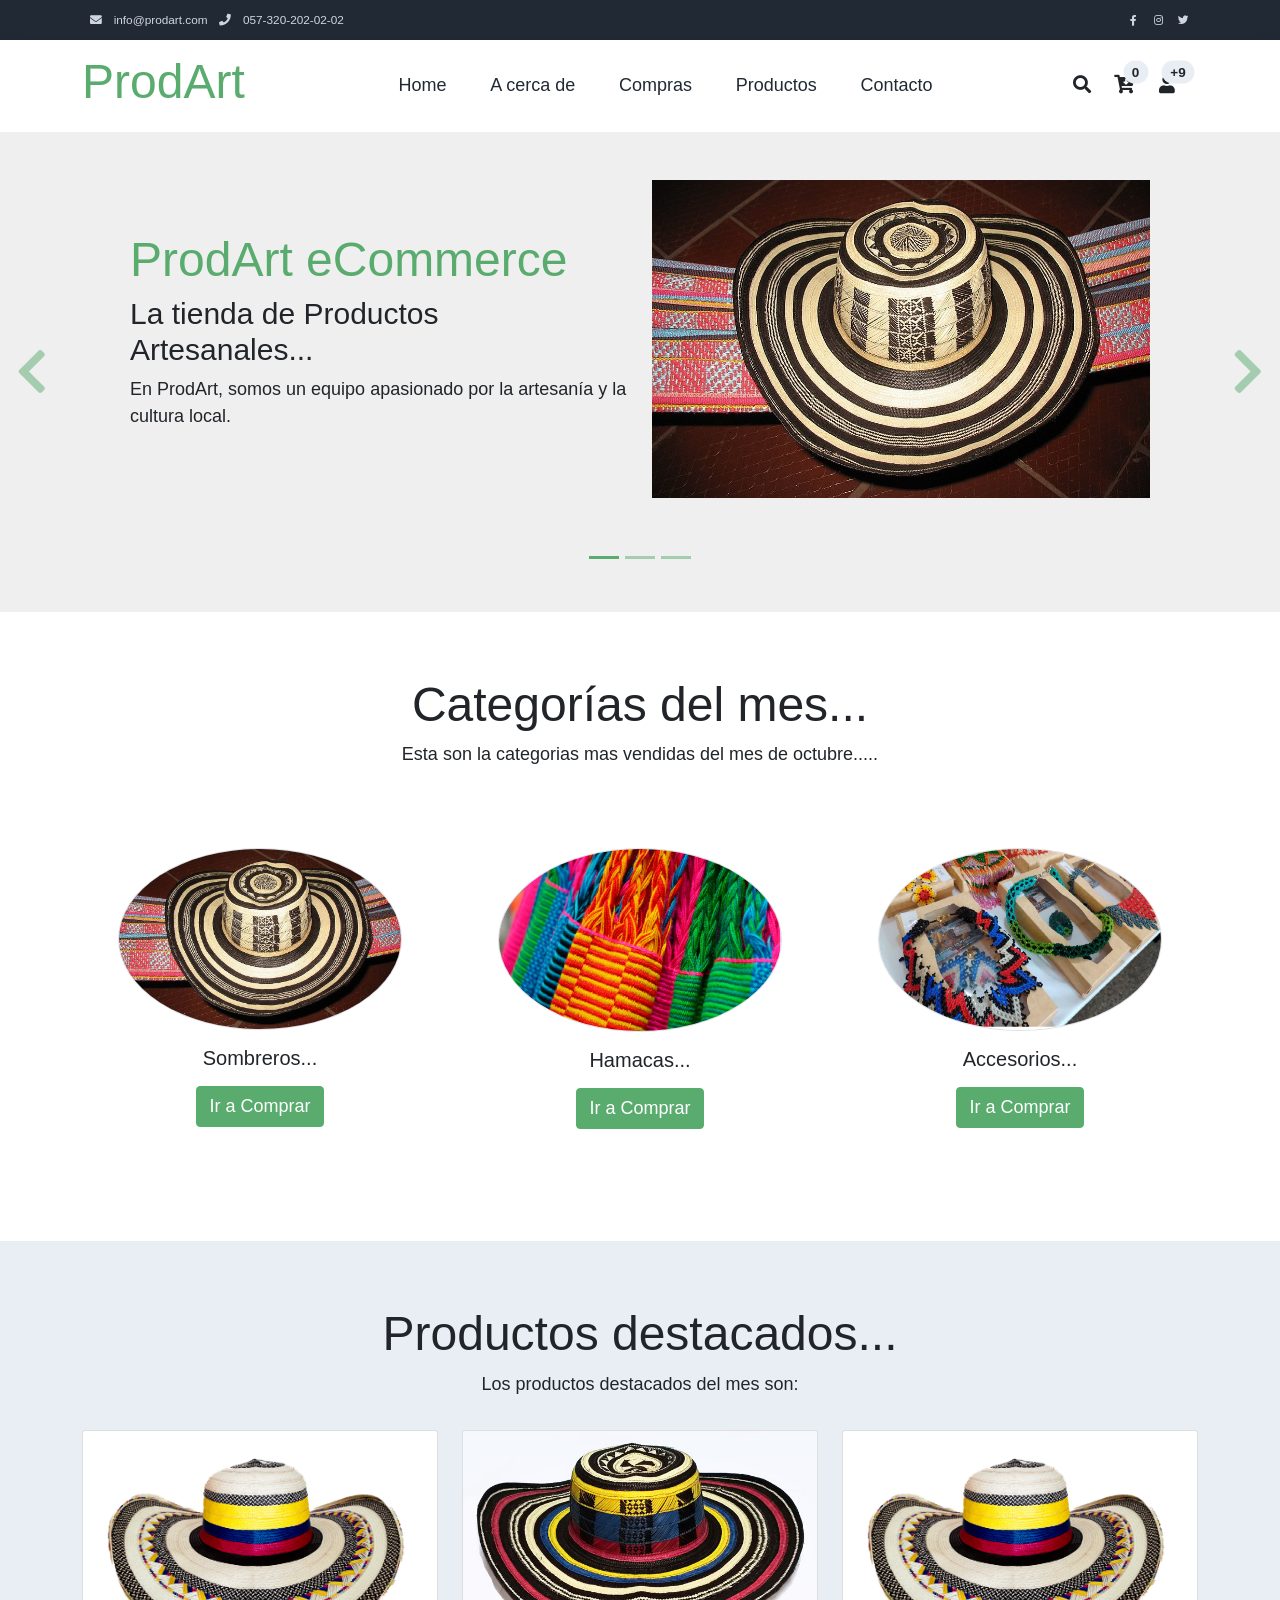
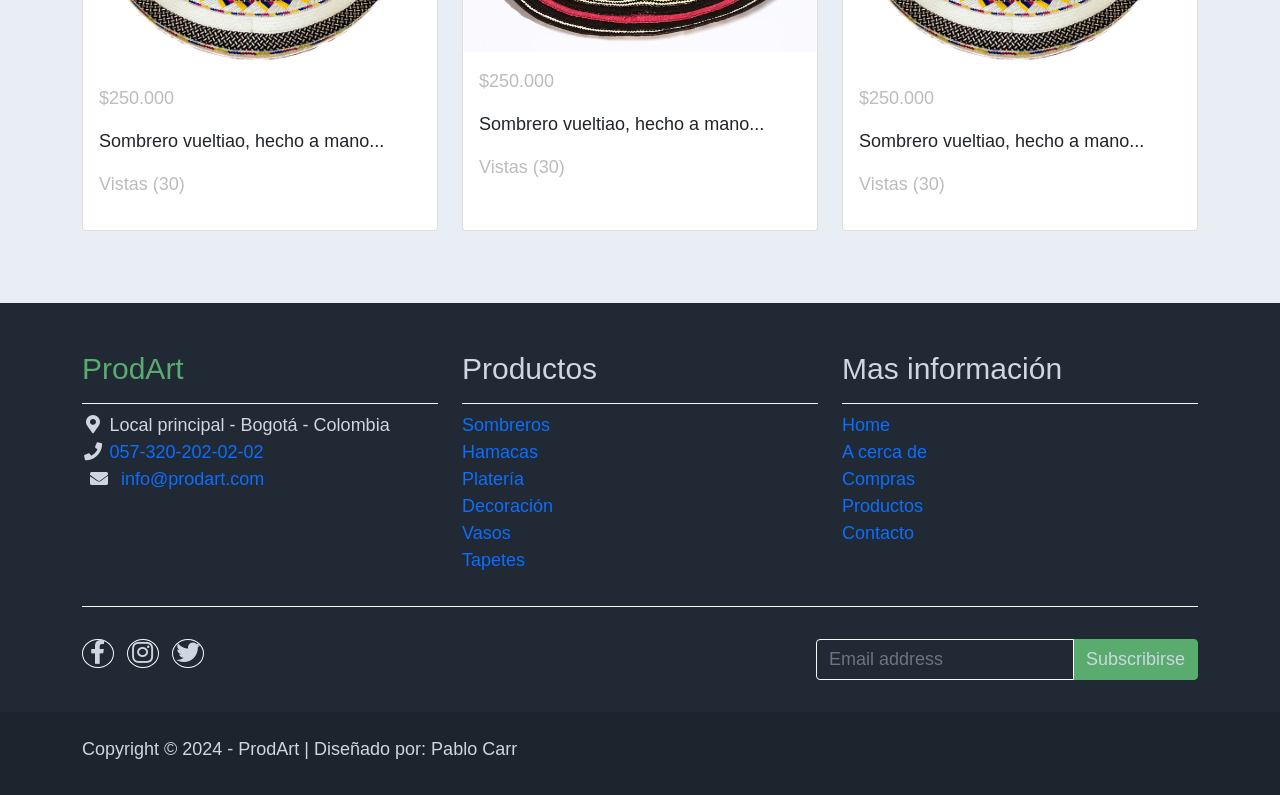
==== index.html @ 08f5d702 "env5" ====
<!DOCTYPE html>
<html lang="en">
<head>
    <meta charset="UTF-8">
    <meta name="viewport" content="width=device-width, initial-scale=1.0">
    <title>ProdArt</title>
    <!-- iconos-->
    <link rel="apple-touch-icon" href="assets/img/">
    <!-- css-->
     <link rel="stylesheet" href="assets/css/bootstrap.min.css">
     <link rel="stylesheet" href="assets/css/templatemo.css">
     <link rel="stylesheet" href="assets/css/custom.css">
     <link rel="stylesheet" href="assets/css/fontawesome.min.css">
</head>
<body>
    <!-- inicio encabezado-->
    <nav class="navbar navbar-expand-lg bg-dark navbar-light" id="templatemo_nav_top">
        <div class="container text-light">
            <div class="w-100 d-flex justify-content-between">
                <div>
                    <i class="fa fa-envelope mx-2"></i>
                    <a class="navbar-sm-brand text-light text-decoration-none" href="mailto:info@prodart.com">info@prodart.com</a>
                    <i class="fa fa-phone mx-2"></i>
                    <a class="navbar-sm-brand text-light text-decoration-none" href="tel: 057-320-202-02-02">057-320-202-02-02</a>
                </div>
                <div>
                    <a class="text-light" href="https://fb.com/templatemo" target="_blank" rel="sponsored"><i class="fab fa-facebook-f fa-sm fa-fw me-2"></i></a>
                    <a class="text-light" href="https://www.instagram.com/" target="_blank"><i class="fab fa-instagram fa-sm fa-fw me-2"></i></a>
                    <a class="text-light" href="https://twitter.com/" target="_blank"><i class="fab fa-twitter fa-sm fa-fw me-2"></i></a>
                </div>
            </div>

        </div>
    </nav>
    <!-- fin encabezado-->
    <!-- inicio menu-->
         <!-- Header -->
    <nav class="navbar navbar-expand-lg navbar-light shadow">
        <div class="container d-flex justify-content-between align-items-center">

            <a class="navbar-brand text-success logo h1 align-self-center" href="index.html">
                ProdArt
            </a>

            <button class="navbar-toggler border-0" type="button" data-bs-toggle="collapse" data-bs-target="#templatemo_main_nav" aria-controls="navbarSupportedContent" aria-expanded="false" aria-label="Toggle navigation">
                <span class="navbar-toggler-icon"></span>
            </button>

            <div class="align-self-center collapse navbar-collapse flex-fill  d-lg-flex justify-content-lg-between" id="templatemo_main_nav">
                <div class="flex-fill">
                    <ul class="nav navbar-nav d-flex justify-content-between mx-lg-auto">
                        <li class="nav-item">
                            <a class="nav-link" href="index.html">Home</a>
                        </li>
                        <li class="nav-item">
                            <a class="nav-link" href="acercade.html">A cerca de</a>
                        </li>
                        <li class="nav-item">
                            <a class="nav-link" href="compras.html">Compras</a>
                        </li>
                        <li class="nav-item">
                            <a class="nav-link" href="productos.html">Productos</a>
                        </li>
                        <li class="nav-item">
                            <a class="nav-link" href="contacto.html">Contacto</a>
                        </li>
                    </ul>
                </div>
                <div class="navbar align-self-center d-flex">
                    <div class="d-lg-none flex-sm-fill mt-3 mb-4 col-7 col-sm-auto pr-3">
                        <div class="input-group">
                            <input type="text" class="form-control" id="inputMobileSearch" placeholder="Buscar ...">
                            <div class="input-group-text">
                                <i class="fa fa-fw fa-search"></i>
                            </div>
                        </div>
                    </div>
                    <a class="nav-icon d-none d-lg-inline" href="#" data-bs-toggle="modal" data-bs-target="#templatemo_search">
                        <i class="fa fa-fw fa-search text-dark mr-2"></i>
                    </a>
                    <a class="nav-icon position-relative text-decoration-none" href="#">
                        <i class="fa fa-fw fa-cart-arrow-down text-dark mr-1"></i>
                        <span class="position-absolute top-0 left-100 translate-middle badge rounded-pill bg-light text-dark">0</span>
                    </a>
                    <a class="nav-icon position-relative text-decoration-none" href="#">
                        <i class="fa fa-fw fa-user text-dark mr-3"></i>
                        <span class="position-absolute top-0 left-100 translate-middle badge rounded-pill bg-light text-dark">+9</span>
                    </a>
                </div>
            </div>

        </div>
    </nav>
<!-- fin menu-->
 <!-- Modal -->
 <div class="modal fade bg-white" id="templatemo_search" tabindex="-1" role="dialog" aria-labelledby="exampleModalLabel" aria-hidden="true">
    <div class="modal-dialog modal-lg" role="document">
        <div class="w-100 pt-1 mb-5 text-right">
            <button type="button" class="btn-close" data-bs-dismiss="modal" aria-label="Close"></button>
        </div>
        <form action="" method="get" class="modal-content modal-body border-0 p-0">
            <div class="input-group mb-2">
                <input type="text" class="form-control" id="inputModalSearch" name="q" placeholder="Buscar ...">
                <button type="submit" class="input-group-text bg-success text-light">
                    <i class="fa fa-fw fa-search text-white"></i>
                </button>
                
            </div>
            <p><br>Escriba el producto a Buscar ...</p>
        </form>
    </div>
</div>


    <!-- inicio secciones-->
<!-- carrusel -->
<div id="template-mo-zay-hero-carousel" class="carousel slide" data-bs-ride="carousel">
    <ol class="carousel-indicators">
        <li data-bs-target="#template-mo-zay-hero-carousel" data-bs-slide-to="0" class="active"></li>
        <li data-bs-target="#template-mo-zay-hero-carousel" data-bs-slide-to="1"></li>
        <li data-bs-target="#template-mo-zay-hero-carousel" data-bs-slide-to="2"></li>
    </ol>
    <div class="carousel-inner">
        <div class="carousel-item active">
            <div class="container">
                <div class="row p-5">
                    <div class="mx-auto col-md-8 col-lg-6 order-lg-last">
                        <img class="img-fluid" src="assets/img/category_img_01.jpg" alt="">
                    </div>
                    <div class="col-lg-6 mb-0 d-flex align-items-center">
                        <div class="text-align-left align-self-center">
                            <h1 class="h1 text-success"><b>ProdArt</b> eCommerce</h1>
                            <h3 class="h2">La tienda de Productos Artesanales...</h3>
                            <p>
                                En ProdArt, somos un equipo apasionado por la artesanía y la cultura local.
                            </p>
                        </div>
                    </div>
                </div>
            </div>
        </div>
        <div class="carousel-item">
            <div class="container">
                <div class="row p-5">
                    <div class="mx-auto col-md-8 col-lg-6 order-lg-last">
                        <img class="img-fluid" src="assets/img/category_img_03.jpg" alt="">
                    </div>
                    <div class="col-lg-6 mb-0 d-flex align-items-center">
                        <div class="text-align-left">
                            <h1 class="h1">Accesorios</h1>
                            <h3 class="h2">Línea de accesorios de la tienda.</h3>
                            <p>
                                
                                 <strong></strong> 
                            </p>
                        </div>
                    </div>
                </div>
            </div>
        </div>
        <div class="carousel-item">
            <div class="container">
                <div class="row p-5">
                    <div class="mx-auto col-md-8 col-lg-6 order-lg-last">
                        <img class="img-fluid" src="assets/img/category_img_02.jpg" alt="">
                    </div>
                    <div class="col-lg-6 mb-0 d-flex align-items-center">
                        <div class="text-align-left">
                            <h1 class="h1">Línea Hamacas</h1>
                            <h3 class="h2">Hamacas hechas a mano. </h3>
                            <p>
                                 
                                
                            </p>
                        </div>
                    </div>
                </div>
            </div>
        </div>
    </div>
    <a class="carousel-control-prev text-decoration-none w-auto ps-3" href="#template-mo-zay-hero-carousel" role="button" data-bs-slide="prev">
        <i class="fas fa-chevron-left"></i>
    </a>
    <a class="carousel-control-next text-decoration-none w-auto pe-3" href="#template-mo-zay-hero-carousel" role="button" data-bs-slide="next">
        <i class="fas fa-chevron-right"></i>
    </a>
</div>
<!-- fin carrusel -->
    <section class="container py-5">
        <div class="row text-center pt-3">
            <div class="col-lg-6 m-auto">
                <h1 class="h1">Categorías del mes...</h1>
                <p>
                    Esta son la categorias mas vendidas del mes de octubre.....
                </p>
            </div>
        </div>
        <div class="row">
            <div class="col-12 col-md-4 p-5 mt-3">
                <a href="#"><img src="assets/img/category_img_01.jpg" class="rounded-circle img-fluid border"> </a>
                <h5 class="text-center mt-3 mb-3">Sombreros...</h5>
                <p class="text-center"><a class="btn btn-success" href="compras.html">Ir a Comprar</a></p>
            </div>
        
            <div class="col-12 col-md-4 p-5 mt-3">
                <a href="#"><img src="assets/img/category_img_02.jpg" class="rounded-circle img-fluid border"> </a>
                <h5 class="text-center mt-3 mb-3">Hamacas...</h5>
                <p class="text-center"><a class="btn btn-success" href="compras.html">Ir a Comprar</a></p>
            </div>
        
            <div class="col-12 col-md-4 p-5 mt-3">
                <a href="#"><img src="assets/img/category_img_03.jpg" class="rounded-circle img-fluid border"> </a>
                <h5 class="text-center mt-3 mb-3">Accesorios...</h5>
                <p class="text-center"><a class="btn btn-success" href="compras.html">Ir a Comprar</a></p>
            </div>
        </div>


    </section>
    <section class="bg-light">
        <div class="container py-5">
            <div class="row text-center py-3">
                <div class="col-lg-6 m-auto">
                    <h1 class="h1">Productos destacados...</h1>
                    <p>
                        Los productos destacados del mes son:
                    </p>
                </div>
            </div>
        
        <div class="row">
            <div class="col-12 col-md-4 mb-4">
                <div class="card h-100">
                    <a href="#">
                        <img src="assets/img/feature_prod_01.jpg" class="card-img-top">
                    </a>
                    <div class="card-body">
                        <ul class="list-unstyled d-flex justify-content-between">
                            <li class="text-muted text-right">$250.000</li>
                        </ul>
                        <p>
                            Sombrero vueltiao, hecho a mano...
                        </p>
                        <p class="text-muted">Vistas (30)</p>
                    </div>

                </div>
            </div>
            <div class="col-12 col-md-4 mb-4">
                <div class="card h-100">
                    <a href="#">
                        <img src="assets/img/feature_prod_02.jpg" class="card-img-top">
                    </a>
                    <div class="card-body">
                        <ul class="list-unstyled d-flex justify-content-between">
                            <li class="text-muted text-right">$250.000</li>
                        </ul>
                        <p>
                            Sombrero vueltiao, hecho a mano...
                        </p>
                        <p class="text-muted">Vistas (30)</p>
                    </div>

                </div>
            </div>
            <div class="col-12 col-md-4 mb-4">
                <div class="card h-100">
                    <a href="#">
                        <img src="assets/img/feature_prod_01.jpg" class="card-img-top">
                    </a>
                    <div class="card-body">
                        <ul class="list-unstyled d-flex justify-content-between">
                            <li class="text-muted text-right">$250.000</li>
                        </ul>
                        <p>
                            Sombrero vueltiao, hecho a mano...
                        </p>
                        <p class="text-muted">Vistas (30)</p>
                    </div>

                </div>
            </div>
        </div>
    </div>
</section>

     <!-- fin secciones-->

    <!-- inicio de pie-->
    <footer class="bg-dark" id="templatemo_footer">
        <div class="container">
            <div class="row">
                <div class="col-md-4 pt-5">
                    <h2 class="h2 text-success border-bottom pb-3 border-light log">ProdArt</h2>
                    <ul class="list-unstyled text-light footer-link-list">
                        <li>
                            <i class="fas fa-map-marker-alt fa-fw"></i>
                            Local principal - Bogotá - Colombia
                        </li>

                        <li>
                            <i class="fa fa-phone fa-fw"></i>
                            <a class="text-decoration-none" href="tel: 057-320-202-02-02">057-320-202-02-02</a>
                        </li>
                        <li>
                            <i class="fa fa-envelope mx-2"></i>
                            <a class="text-decoration-none" href="mailto:info@prodart.com">info@prodart.com</a>
                        </li>
                    </ul>
                </div>
                <div class="col-md-4 pt-5">
                    <h2 class="h2 text-light border-bottom pb-3 border-light">Productos</h2>
                    <ul class="list-unstyled text-light footer-link-list">
                        <li><a class="text-decoration-none" href="#">Sombreros</a></li>
                        <li><a class="text-decoration-none" href="#">Hamacas</a></li>
                        <li><a class="text-decoration-none" href="#">Platería</a></li>
                        <li><a class="text-decoration-none" href="#">Decoración</a></li>
                        <li><a class="text-decoration-none" href="#">Vasos</a></li>
                        <li><a class="text-decoration-none" href="#">Tapetes</a></li>
                    </ul>
                </div>
                <div class="col-md-4 pt-5">
                    <h2 class="h2 text-light border-bottom pb-3 border-light">Mas información</h2>
                    <ul class="list-unstyled text-light footer-link-list">
                        <li><a class="text-decoration-none" href="index.html">Home</a></li>
                        <li><a class="text-decoration-none" href="acercade.html">A cerca de</a></li>
                        <li><a class="text-decoration-none" href="compras.html">Compras</a></li>
                        <li><a class="text-decoration-none" href="productos.html">Productos</a></li>
                        <li><a class="text-decoration-none" href="contacto.html">Contacto</a></li>
                    </ul>
                </div>
            </div>

            <div class="row text-light mb-4">
                <div class="col-12 mb-3">
                    <div class="w-100 my-3 border-top border-light"></div>
                </div>
                <div class="col-auto me-auto">
                    <ul class="list-inline text-left footer-icons">
                        <li class="list-inline-item border border-light rounded-circle text-center">
                            <a class="text-light text-decoration-none" target="_blank" href="http://facebook.com/"><i class="fab fa-facebook-f fa-lg fa-fw"></i></a>
                        </li>
                        <li class="list-inline-item border border-light rounded-circle text-center">
                            <a class="text-light text-decoration-none" target="_blank" href="https://www.instagram.com/"><i class="fab fa-instagram fa-lg fa-fw"></i></a>
                        </li>
                        <li class="list-inline-item border border-light rounded-circle text-center">
                            <a class="text-light text-decoration-none" target="_blank" href="https://twitter.com/"><i class="fab fa-twitter fa-lg fa-fw"></i></a>
                        </li>
                        
                    </ul>
                </div>
                <div class="col-auto">
                    <label class="sr-only" for="subscribeEmail">Escriba su Email</label>
                    <div class="input-group mb-2">
                        <input type="text" class="form-control bg-dark border-light" id="subscribeEmail" placeholder="Email address">
                        <div class="input-group-text btn-success text-light">Subscribirse</div>
                    </div>
                </div>
            </div>


        </div>
        <div class="w-100 bg-black py-3">
            <div class="container">
                <div class="row pt-2">
                    <p class="text-left text-light">
                        Copyright &copy; 2024 - ProdArt | Diseñado por: Pablo Carr
                    </p>
                </div>
            </div>
        </div>
    </footer>
    <!-- fin de pie-->
        <!-- archivos js-->
        <script src="assets/js/bootstrap.bundle.min.js"></script>
        <script src="assets/js/jquery-migrate-1.2.1.min.js"></script>
        <script src="assets/js/jquery-1.11.0.min.js"></script>
        <script src="assets/js/templatemo.js"></script>
        <script src="assets/js/custom.js"></script>

</body>
</html>
---- assets/css/templatemo.css ----
/*

TemplateMo 559 Zay Shop

https://templatemo.com/tm-559-zay-shop

---------------------------------------------
Table of contents
------------------------------------------------
1. Typography
2. General
3. Nav
4. Hero Carousel
5. Accordion
6. Shop
7. Product
8. Carousel Hero
9. Carousel Brand
10. Services
11. Contact map
12. Footer
13. Small devices (landscape phones, 576px and up)
14. Medium devices (tablets, 768px and up)
15. Large devices (desktops, 992px and up)
16. Extra large devices (large desktops, 1200px and up)
--------------------------------------------- */




/* Typography */
body, ul, li, p, a, label, input, div {
  font-family: 'Roboto', sans-serif;
  font-size: 18px !important;
  font-weight: 300 !important;
}
.h1 {
  font-family: 'Roboto', sans-serif;
  font-size: 48px !important;
  font-weight: 200 !important;
}
.h2 {
  font-family: 'Roboto', sans-serif;
  font-size: 30px !important;
  font-weight: 300;
}
.h3 {
  font-family: 'Roboto', sans-serif;
  font-size: 22px !important;
}
/* General */
.logo { font-weight: 500 !important;}
.text-warning {  color: #ede861 !important;}
.text-muted { color: #bcbcbc !important;}
.text-success { color: #59ab6e !important;}
.text-light { color: #cfd6e1 !important;}
.bg-dark { background-color: #212934 !important;}
.bg-light { background-color: #e9eef5 !important;}
.bg-black { background-color: #1d242d !important;}
.bg-success { background-color: #59ab6e !important;}
.btn-success {
  background-color: #59ab6e !important;
  border-color: #56ae6c !important;
}
.pagination .page-link:hover {color: #000;}
.pagination .page-link:hover, .pagination .page-link.active {
  background-color: #69bb7e;
  color: #fff;
}
/* Nav */
#templatemo_nav_top { min-height: 40px;}
#templatemo_nav_top * { font-size: .9em !important;}
#templatemo_main_nav a { color: #212934;}
#templatemo_main_nav a:hover { color: #69bb7e;}
#templatemo_main_nav .navbar .nav-icon { margin-right: 20px;}

/* Hero Carousel */
#template-mo-zay-hero-carousel { background: #efefef !important;}
/* Accordion */
.templatemo-accordion a { color: #000;}
.templatemo-accordion a:hover { color: #333d4a;}
/* Shop */
.shop-top-menu a:hover { color: #69bb7e !important;}
/* Product */
.product-wap { box-shadow: 0px 5px 10px 0px rgba(0, 0, 0, 0.10);}
.product-wap .product-color-dot.color-dot-red { background:#f71515;}
.product-wap .product-color-dot.color-dot-blue { background:#6db4fe;}
.product-wap .product-color-dot.color-dot-black { background:#000000;}
.product-wap .product-color-dot.color-dot-light { background:#e0e0e0;}
.product-wap .product-color-dot.color-dot-green { background:#0bff7e;}
.card.product-wap .card .product-overlay {
  background: rgba(0,0,0,.2);
  visibility: hidden;
  opacity: 0;
  transition: .3s;
}
.card.product-wap:hover .card .product-overlay {
  visibility: visible;
  opacity: 1;
}
.card.product-wap a { color: #000;}
#carousel-related-product .slick-slide:focus { outline: none !important;}
#carousel-related-product .slick-dots li button:before {
  font-size: 15px;
  margin-top: 20px;
}
/* Brand */
.brand-img {
  filter: grayscale(100%);
  opacity: 0.5;
  transition: .5s;
}
.brand-img:hover {
  filter: grayscale(0%);
  opacity: 1;
}
/* Carousel Hero */
#template-mo-zay-hero-carousel .carousel-indicators li {
  margin-top: -50px;
  background-color: #59ab6e;
}
#template-mo-zay-hero-carousel .carousel-control-next i,
#template-mo-zay-hero-carousel .carousel-control-prev i {
  color: #59ab6e !important;
  font-size: 2.8em !important;
}
/* Carousel Brand */
.tempaltemo-carousel .h1 {
  font-size: .5em !important;
  color: #000 !important;
}
/* Services */
.services-icon-wap {transition: .3s;}
.services-icon-wap:hover, .services-icon-wap:hover i {color: #fff;}
.services-icon-wap:hover {background: #69bb7e;}
/* Contact map */
.leaflet-control a, .leaflet-control { font-size: 10px !important;}
.form-control { border: 1px solid #e8e8e8;}
/* Footer */
#tempaltemo_footer a { color: #dcdde1;}
#tempaltemo_footer a:hover { color: #68bb7d;}
#tempaltemo_footer ul.footer-link-list li { padding-top: 10px;}
#tempaltemo_footer ul.footer-icons li {
  width: 2.6em;
  height: 2.6em;
  line-height: 2.6em;
}
#tempaltemo_footer ul.footer-icons li:hover {
  background-color: #cfd6e1;
  transition: .5s;
}
#tempaltemo_footer ul.footer-icons li:hover i {
  color: #212934;
  transition: .5s;
}
#tempaltemo_footer .border-light { border-color: #2d343f !important;}
/*
// Extra small devices (portrait phones, less than 576px)
// No media query since this is the default in Bootstrap
*/
/* Small devices (landscape phones, 576px and up)*/
.product-wap .h3, .product-wap li, .product-wap i, .product-wap p {
  font-size: 12px !important;
}
.product-wap .product-color-dot {
  width: 6px;
  height: 6px;
}

@media (min-width: 576px) {
  .tempaltemo-carousel .h1 { font-size: 1em !important;}
}

/*// Medium devices (tablets, 768px and up)*/
@media (min-width: 768px) {
  #templatemo_main_nav .navbar-nav {max-width: 450px;}
 }

/* Large devices (desktops, 992px and up)*/
@media (min-width: 992px) {
  #templatemo_main_nav .navbar-nav {max-width: 550px;}
  #template-mo-zay-hero-carousel .carousel-item {min-height: 30rem !important;}
  .product-wap .h3, .product-wap li, .product-wap i, .product-wap p {font-size: 18px !important;}
  .product-wap .product-color-dot {
    width: 12px;
    height: 12px;
  }
}

/* Extra large devices (large desktops, 1200px and up)*/
@media (min-width: 1200px) {}
---- assets/css/custom.css ----
/*
Custom Css
*/
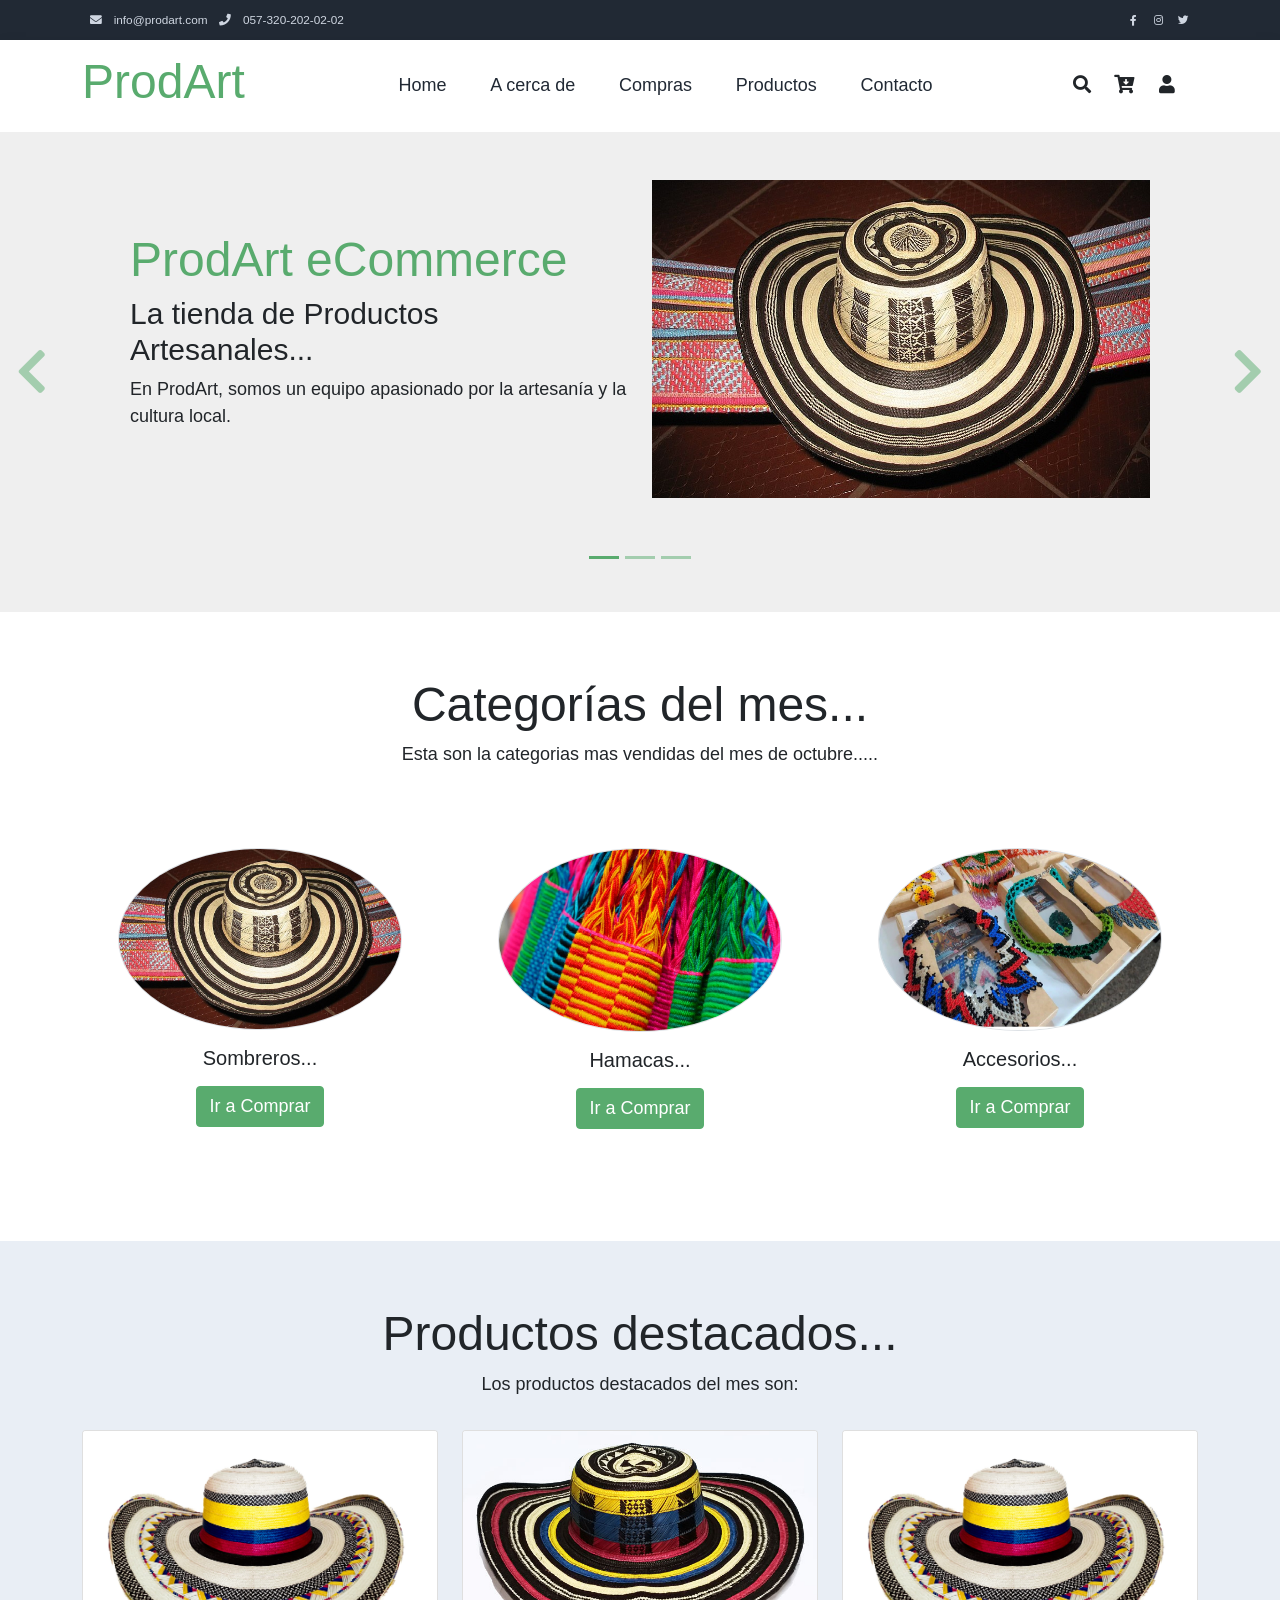
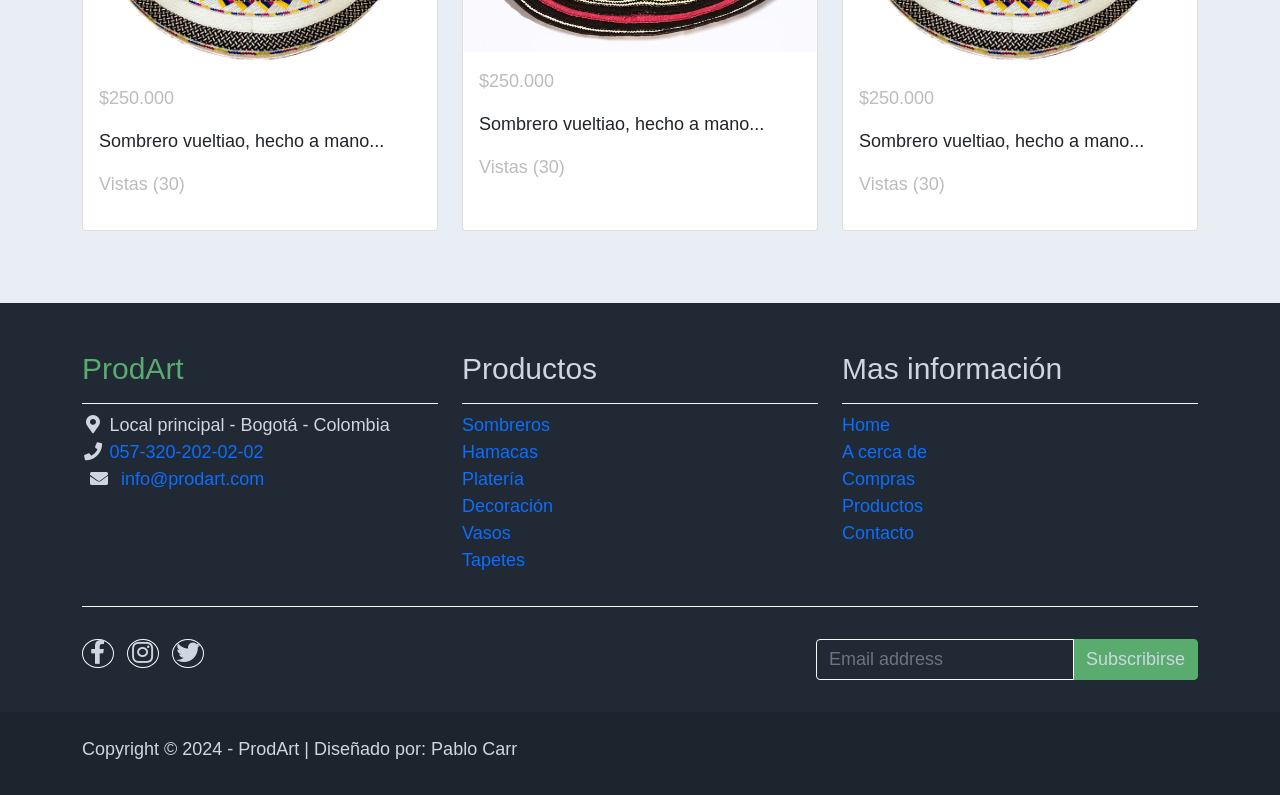
==== commit b8267088: "carrito" ====
--- a/index.html
+++ b/index.html
@@ -80,11 +80,11 @@
                     </a>
                     <a class="nav-icon position-relative text-decoration-none" href="#">
                         <i class="fa fa-fw fa-cart-arrow-down text-dark mr-1"></i>
-                        <span class="position-absolute top-0 left-100 translate-middle badge rounded-pill bg-light text-dark">0</span>
+                        <span class="position-absolute top-0 left-100 translate-middle badge rounded-pill bg-light text-dark"></span>
                     </a>
                     <a class="nav-icon position-relative text-decoration-none" href="#">
                         <i class="fa fa-fw fa-user text-dark mr-3"></i>
-                        <span class="position-absolute top-0 left-100 translate-middle badge rounded-pill bg-light text-dark">+9</span>
+                        <span class="position-absolute top-0 left-100 translate-middle badge rounded-pill bg-light text-dark"></span>
                     </a>
                 </div>
             </div>
